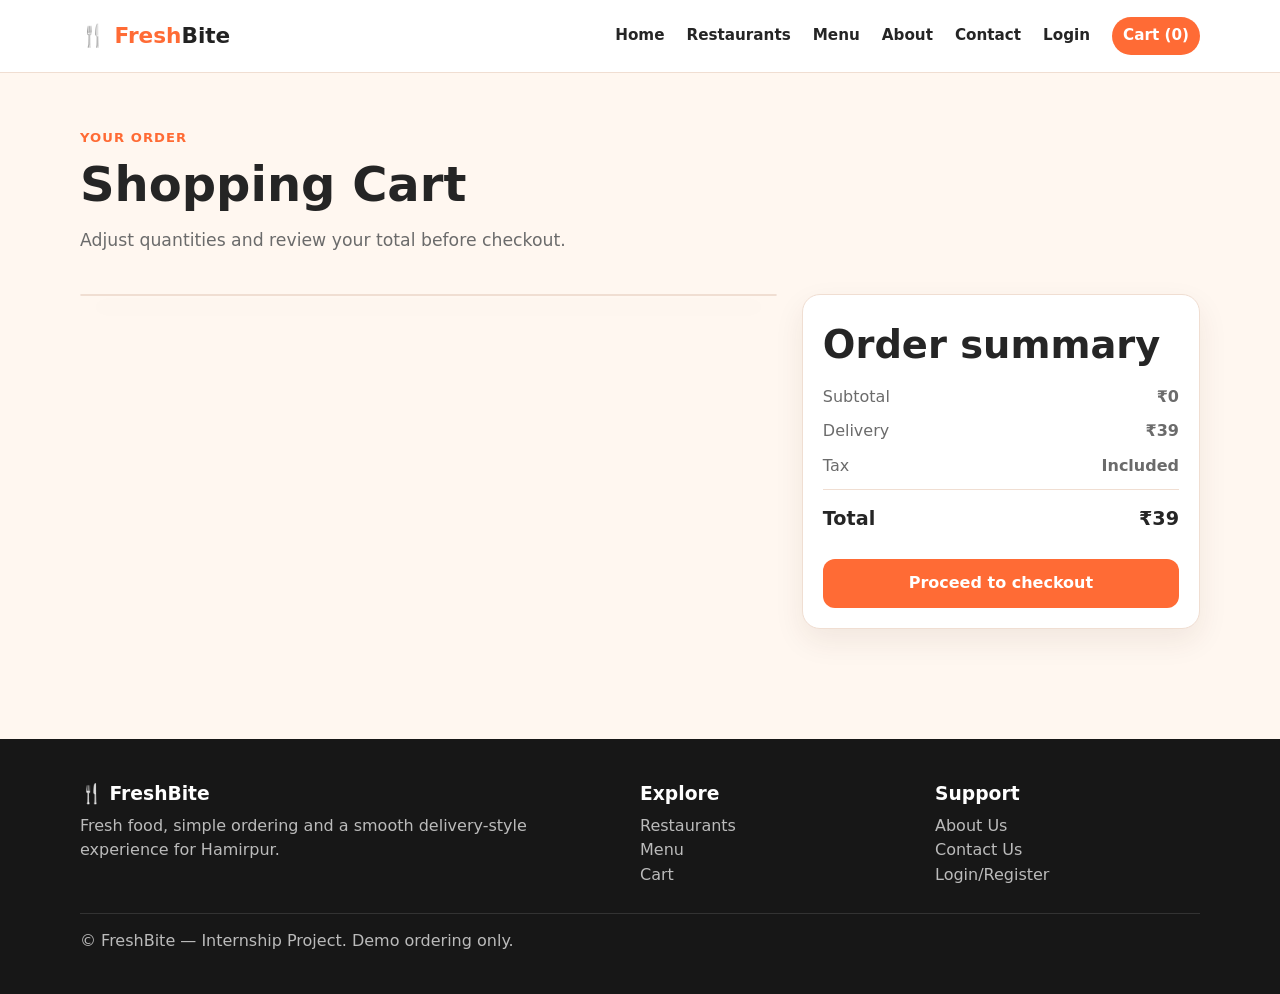
==== cart.html @ 422125e4 "Add files via upload" ====
<!doctype html><html lang="en"><head><meta charset="utf-8"><meta name="viewport" content="width=device-width,initial-scale=1"><meta name="description" content="FreshBite online food ordering internship project for Hamirpur, Himachal Pradesh"><title>Shopping Cart | FreshBite</title><link rel="stylesheet" href="style.css"></head><body><header><div class="container nav">
<a class="logo" href="index.html">🍴 Fresh<span>Bite</span></a>
<button class="menu-btn" aria-label="Menu">☰</button>
<nav class="navlinks">
<a class="" href="index.html">Home</a>
<a class="" href="restaurants.html">Restaurants</a>
<a class="" href="menu.html">Menu</a>
<a class="" href="about.html">About</a>
<a class="" href="contact.html">Contact</a>
<a href="auth.html">Login</a>
<a class="cart-pill" href="cart.html">Cart (<span class="cart-count">0</span>)</a>
</nav></div></header><main><section class="page-title"><div class="container"><div class="eyebrow">Your order</div><h1 style="font-size:3rem">Shopping Cart</h1><p class="lead">Adjust quantities and review your total before checkout.</p></div></section><section class="section" style="padding-top:10px"><div class="container cart-layout"><div class="card"><div id="cartItems"></div></div><aside class="summary"><h2>Order summary</h2><div class="summary-row"><span>Subtotal</span><b id="subtotal">₹0</b></div><div class="summary-row"><span>Delivery</span><b>₹39</b></div><div class="summary-row"><span>Tax</span><b>Included</b></div><div class="summary-row total"><span>Total</span><b id="total">₹39</b></div><a class="btn btn-primary" href="checkout.html" style="width:100%;margin-top:15px">Proceed to checkout</a></aside></div></section></main><footer><div class="container footer-grid">
<div><h3>🍴 FreshBite</h3><p>Fresh food, simple ordering and a smooth delivery-style experience for Hamirpur.</p></div>
<div><h3>Explore</h3><p><a href="restaurants.html">Restaurants</a></p><p><a href="menu.html">Menu</a></p><p><a href="cart.html">Cart</a></p></div>
<div><h3>Support</h3><p><a href="about.html">About Us</a></p><p><a href="contact.html">Contact Us</a></p><p><a href="auth.html">Login/Register</a></p></div>
</div><div class="container" style="margin-top:25px;border-top:1px solid #333;padding-top:15px"><p>© <span id="year"></span> FreshBite — Internship Project. Demo ordering only.</p></div></footer><div id="toast" class="toast"></div><script src="app.js"></script></body></html>
---- style.css ----
:root{
  --primary:#ff6b35;
  --primary-dark:#e85b28;
  --cream:#fff7f0;
  --card:#ffffff;
  --text:#252525;
  --muted:#6b6b6b;
  --border:#f0ded2;
  --green:#2e8b57;
  --shadow:0 12px 30px rgba(80,40,20,.08);
}
*{box-sizing:border-box;margin:0;padding:0}
html{scroll-behavior:smooth}
body{font-family:Inter,system-ui,-apple-system,BlinkMacSystemFont,"Segoe UI",sans-serif;background:var(--cream);color:var(--text);line-height:1.55}
a{text-decoration:none;color:inherit}
img{max-width:100%;display:block}
button,input,select,textarea{font:inherit}
.container{width:min(1120px,92%);margin:auto}
header{position:sticky;top:0;z-index:50;background:rgba(255,255,255,.96);backdrop-filter:blur(12px);border-bottom:1px solid var(--border)}
.nav{height:72px;display:flex;align-items:center;justify-content:space-between;gap:20px}
.logo{font-weight:900;font-size:1.35rem;color:var(--primary)}
.logo span{color:#222}
.navlinks{display:flex;align-items:center;gap:22px;font-weight:700;font-size:.95rem}
.navlinks a:hover,.navlinks a.active{color:var(--primary)}
.menu-btn{display:none;border:0;background:none;font-size:1.7rem}
.cart-pill{background:var(--primary);color:white;padding:7px 11px;border-radius:999px;font-weight:800}
.hero{padding:70px 0 50px}
.hero-grid{display:grid;grid-template-columns:1.05fr .95fr;gap:45px;align-items:center}
.eyebrow{color:var(--primary);font-weight:900;text-transform:uppercase;letter-spacing:.08em;font-size:.82rem}
h1{font-size:clamp(2.4rem,5vw,4.7rem);line-height:1.02;margin:12px 0 18px}
h2{font-size:clamp(1.7rem,3vw,2.5rem);margin-bottom:10px}
h3{margin-bottom:6px}
.lead{font-size:1.08rem;color:var(--muted);max-width:650px}
.hero-actions{display:flex;gap:12px;flex-wrap:wrap;margin:25px 0}
.btn{border:0;border-radius:12px;padding:12px 18px;font-weight:800;cursor:pointer;display:inline-flex;align-items:center;justify-content:center;gap:8px}
.btn-primary{background:var(--primary);color:white}
.btn-primary:hover{background:var(--primary-dark)}
.btn-secondary{background:white;border:1px solid var(--border)}
.btn-danger{background:#fee2e2;color:#991b1b}
.hero-card{border-radius:28px;overflow:hidden;box-shadow:var(--shadow);background:white}
.hero-card img{height:420px;width:100%;object-fit:cover}
.section{padding:55px 0}
.section-head{display:flex;align-items:end;justify-content:space-between;gap:20px;margin-bottom:25px}
.section-head p{color:var(--muted)}
.grid{display:grid;grid-template-columns:repeat(3,1fr);gap:20px}
.grid-4{display:grid;grid-template-columns:repeat(4,1fr);gap:18px}
.card{background:var(--card);border:1px solid var(--border);border-radius:18px;overflow:hidden;box-shadow:var(--shadow)}
.card-body{padding:17px}
.card img{width:100%;height:210px;object-fit:cover}
.meta{display:flex;justify-content:space-between;gap:8px;color:var(--muted);font-size:.9rem}
.price{font-weight:900;font-size:1.15rem}
.badge{display:inline-block;padding:4px 8px;border-radius:999px;font-size:.75rem;font-weight:900;background:#fff0e8;color:var(--primary)}
.badge.green{background:#eaf7ef;color:var(--green)}
.category{padding:20px;text-align:center;background:white;border:1px solid var(--border);border-radius:18px;font-weight:800}
.category .icon{font-size:2.2rem;margin-bottom:7px}
.banner{background:#222;color:white;border-radius:24px;padding:30px;display:flex;justify-content:space-between;align-items:center;gap:25px}
.banner p{color:#ddd}
.page-title{padding:55px 0 30px}
.filters{display:flex;gap:10px;flex-wrap:wrap;margin-bottom:25px}
.filters input,.filters select,.form-control{width:100%;padding:12px 13px;border:1px solid var(--border);border-radius:10px;background:white;outline:none}
.filters input{max-width:340px}
.filter-btn{border:1px solid var(--border);background:white;border-radius:999px;padding:9px 14px;cursor:pointer;font-weight:700}
.filter-btn.active{background:var(--primary);color:white;border-color:var(--primary)}
.form-grid{display:grid;grid-template-columns:1fr 1fr;gap:16px}
.form-group{display:flex;flex-direction:column;gap:6px}
.form-group.full{grid-column:1/-1}
label{font-weight:800}
textarea.form-control{min-height:110px;resize:vertical}
.product-layout{display:grid;grid-template-columns:1fr 1fr;gap:35px;align-items:start}
.product-image{border-radius:22px;overflow:hidden;background:white}
.product-image img{width:100%;height:520px;object-fit:cover}
.product-info{padding:10px 0}
.rating{color:#f59e0b;font-weight:900}
.checklist{list-style:none;display:grid;gap:10px;margin:18px 0}
.checklist li:before{content:"✓";color:var(--green);font-weight:900;margin-right:10px}
.cart-layout{display:grid;grid-template-columns:1.4fr .8fr;gap:25px;align-items:start}
.cart-item{display:grid;grid-template-columns:90px 1fr auto;gap:15px;align-items:center;padding:16px;border-bottom:1px solid var(--border)}
.cart-item img{width:90px;height:75px;border-radius:12px;object-fit:cover}
.qty{display:flex;align-items:center;gap:8px;margin-top:8px}
.qty button{border:1px solid var(--border);background:white;border-radius:8px;width:30px;height:30px;cursor:pointer}
.summary{background:white;border:1px solid var(--border);border-radius:18px;padding:20px;box-shadow:var(--shadow)}
.summary-row{display:flex;justify-content:space-between;margin:10px 0;color:var(--muted)}
.summary-row.total{font-size:1.2rem;color:var(--text);font-weight:900;border-top:1px solid var(--border);padding-top:14px}
.empty{text-align:center;padding:55px 20px;color:var(--muted)}
footer{background:#171717;color:white;padding:40px 0;margin-top:55px}
.footer-grid{display:grid;grid-template-columns:2fr 1fr 1fr;gap:30px}
footer p,footer a{color:#bbb}
.small{font-size:.88rem;color:var(--muted)}
.notice{padding:14px 16px;border-radius:12px;background:#fff1e8;border:1px solid #ffd0ba;color:#9b4d2c;margin:15px 0}
.toast{position:fixed;right:20px;bottom:20px;background:#222;color:white;padding:13px 16px;border-radius:12px;box-shadow:var(--shadow);display:none;z-index:100}
.toast.show{display:block}
.table{width:100%;border-collapse:collapse;background:white;border-radius:16px;overflow:hidden}
.table th,.table td{padding:13px;border-bottom:1px solid var(--border);text-align:left}
.table th{background:#fff0e8}
.hero-mini{padding:30px 0}
.feature-list{display:grid;grid-template-columns:repeat(2,1fr);gap:15px;margin-top:20px}
.feature{background:white;border:1px solid var(--border);border-radius:15px;padding:16px}
.map-box{min-height:300px;background:#ffe6d8;border-radius:20px;display:grid;place-items:center;text-align:center;padding:25px}
@media(max-width:850px){
 .navlinks{display:none;position:absolute;top:72px;left:0;right:0;background:white;border-bottom:1px solid var(--border);padding:18px;flex-direction:column;align-items:flex-start}
 .navlinks.open{display:flex}
 .menu-btn{display:block}
 .hero-grid,.product-layout,.cart-layout{grid-template-columns:1fr}
 .hero-card img{height:330px}
 .grid,.grid-4{grid-template-columns:repeat(2,1fr)}
 .footer-grid{grid-template-columns:1fr}
}
@media(max-width:560px){
 .grid,.grid-4,.form-grid,.feature-list{grid-template-columns:1fr}
 h1{font-size:2.6rem}
 .hero{padding-top:35px}
 .section{padding:38px 0}
 .cart-item{grid-template-columns:65px 1fr}
 .cart-item .line-total{grid-column:2}
 .cart-item img{width:65px;height:60px}
}
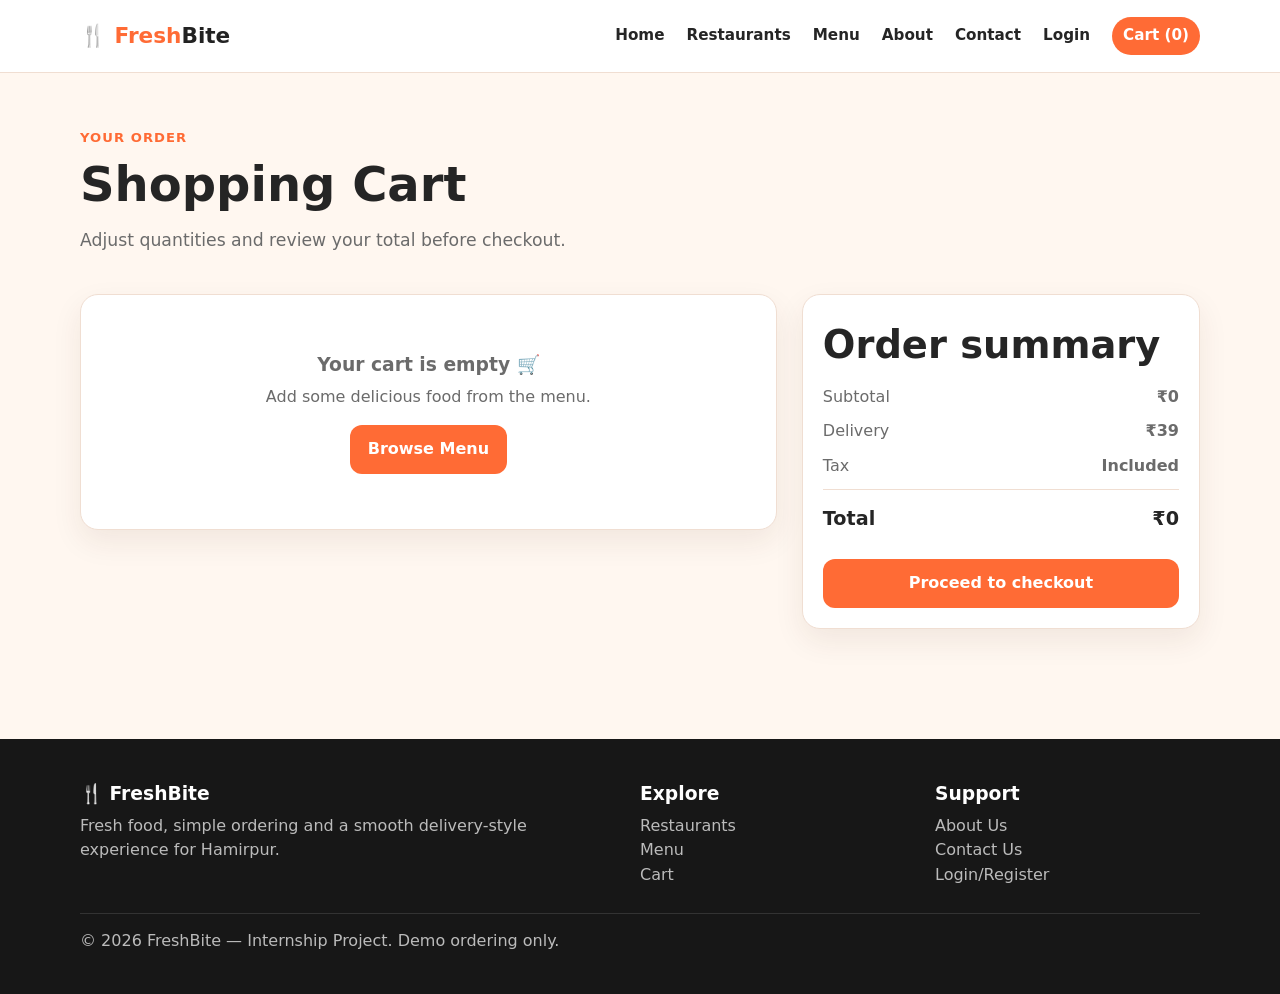
==== commit c4f720a1: "Fix footer and update script tag in cart.html Updated the script tag to include a version parameter " ====
--- a/cart.html
+++ b/cart.html
@@ -13,4 +13,4 @@
 <div><h3>🍴 FreshBite</h3><p>Fresh food, simple ordering and a smooth delivery-style experience for Hamirpur.</p></div>
 <div><h3>Explore</h3><p><a href="restaurants.html">Restaurants</a></p><p><a href="menu.html">Menu</a></p><p><a href="cart.html">Cart</a></p></div>
 <div><h3>Support</h3><p><a href="about.html">About Us</a></p><p><a href="contact.html">Contact Us</a></p><p><a href="auth.html">Login/Register</a></p></div>
-</div><div class="container" style="margin-top:25px;border-top:1px solid #333;padding-top:15px"><p>© <span id="year"></span> FreshBite — Internship Project. Demo ordering only.</p></div></footer><div id="toast" class="toast"></div><script src="app.js"></script></body></html>+</div><div class="container" style="margin-top:25px;border-top:1px solid #333;padding-top:15px"><p>© <span id="year"></span> FreshBite — Internship Project. Demo ordering only.</p></div></footer><div id="toast" class="toast"></div><script src="app.js?v=2"></script></script></body></html>
